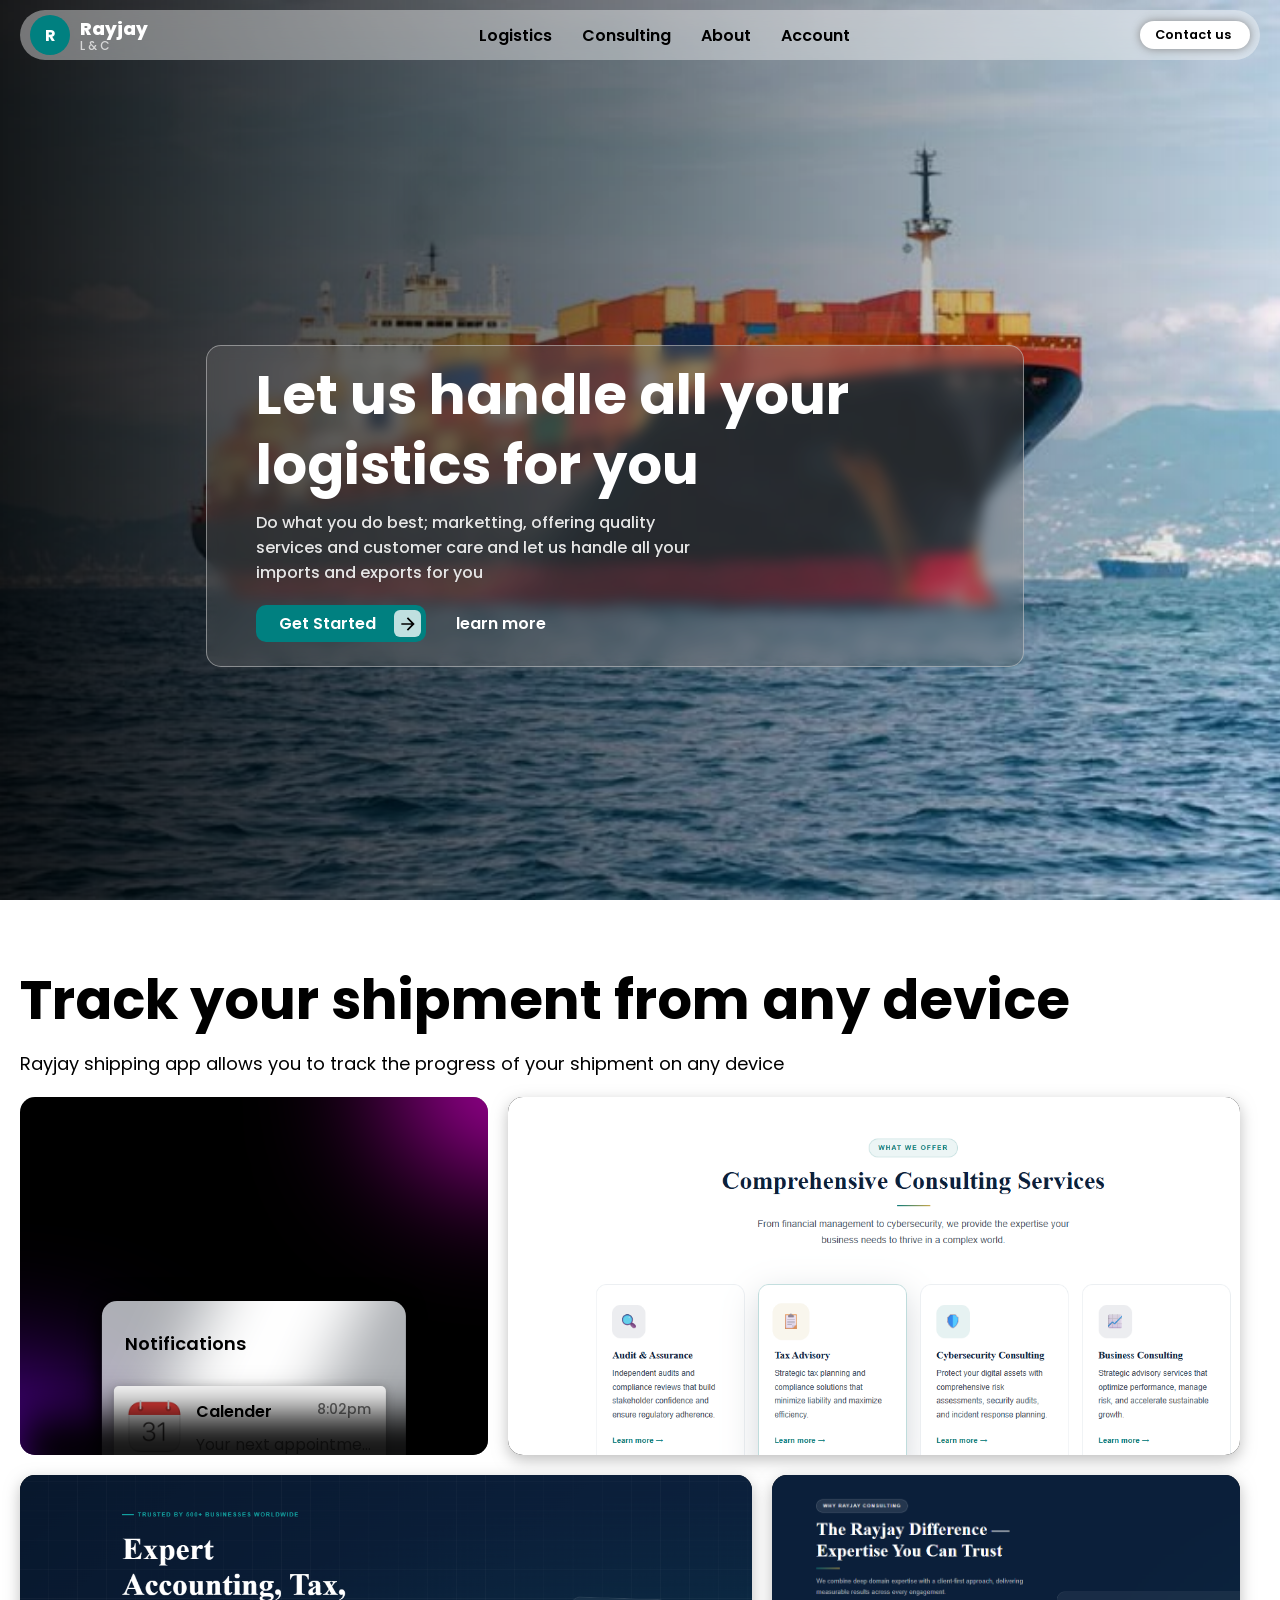
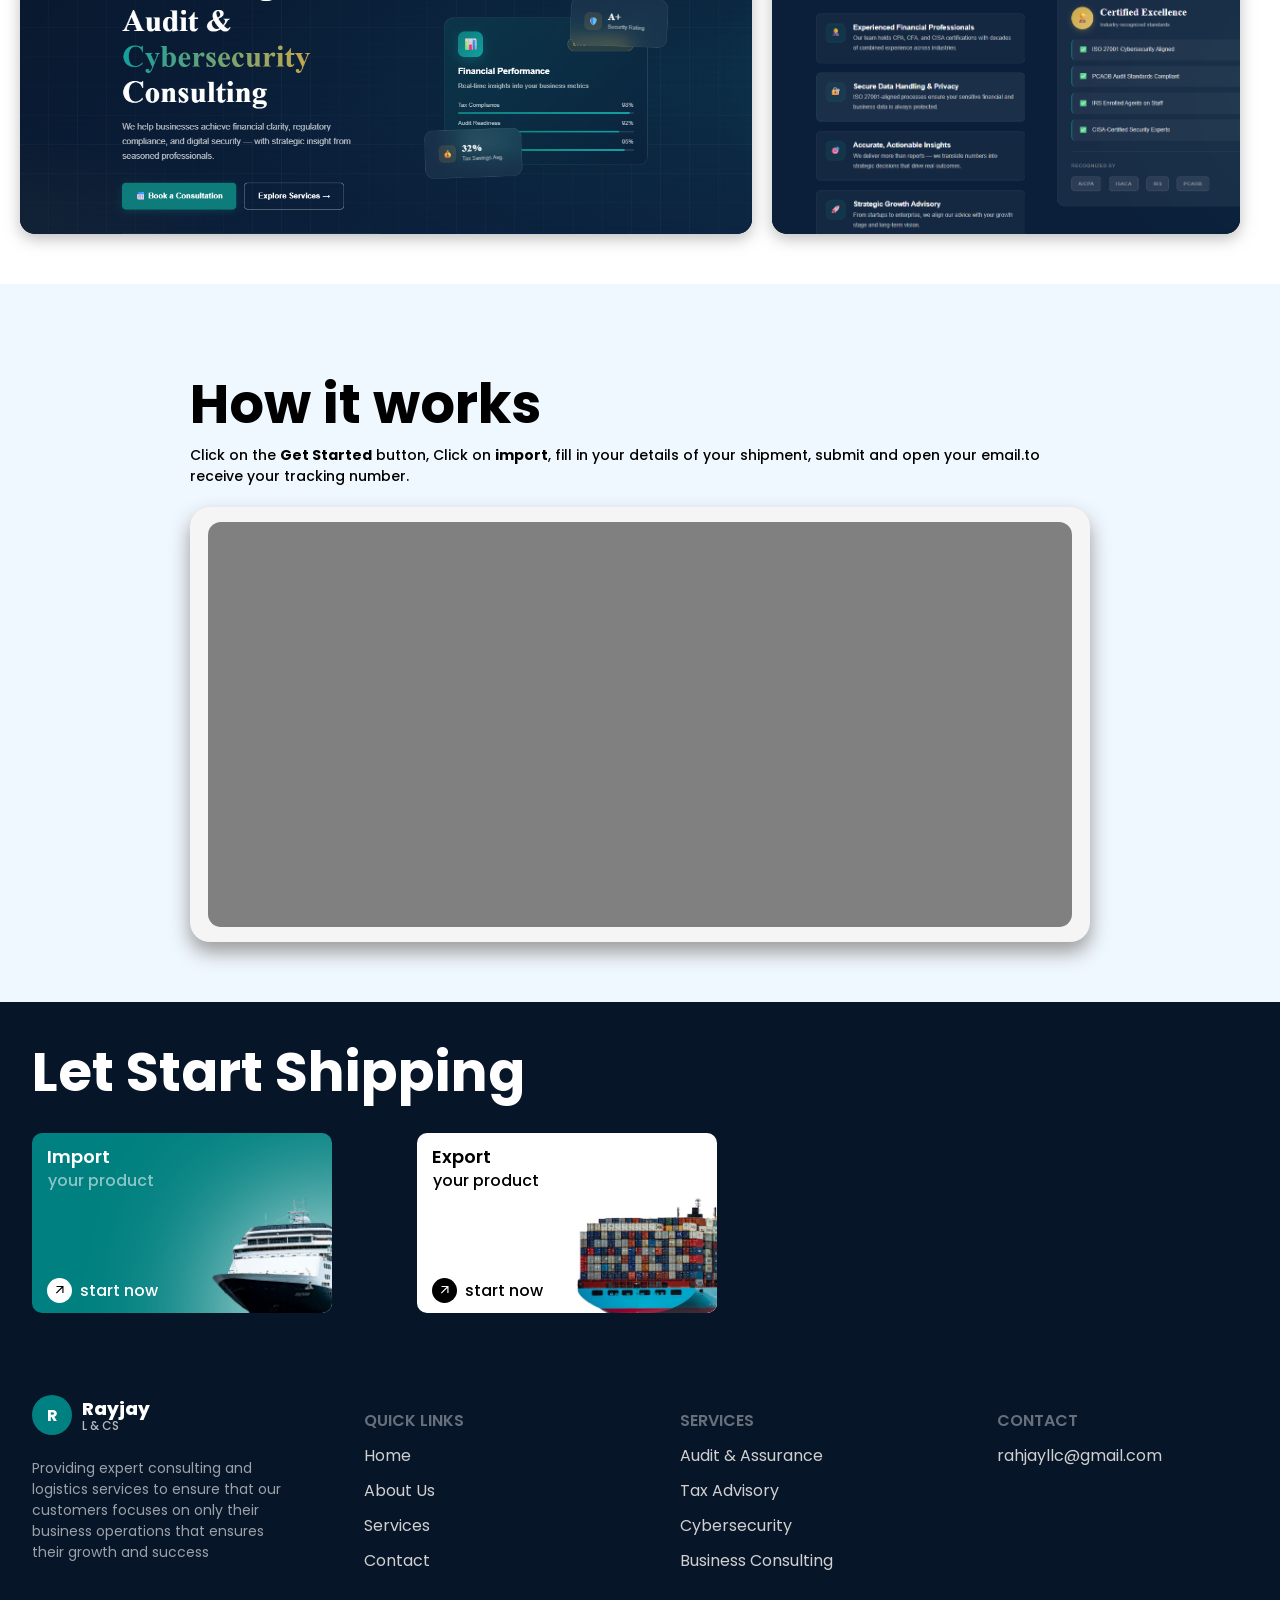
==== index.html @ 38d2fe77 "Add files via upload" ====
<!DOCTYPE html>
<html lang="en">
<head>
  <meta charset="UTF-8">
  <meta name="viewport" content="width=device-width, initial-scale=1.0">
  <title>Rayjay</title>
  <link rel="stylesheet" href="./css/index.css">
</head>
<body>
  <header>
    <div class="nav-container">
      <div class="logo">
        <div class="logo-img">
          R
        </div>
        <div class="logo-name">
          <span>Rayjay</span>
          <span>L & C</span>
        </div>
      </div>

      <nav>
        <ul>
          <li>
            <a href="./workspace.html">Logistics</a>
          </li>
          <li>
            <a href="./consulting/index.html">Consulting</a>
          </li>
          <li>
            <a href="./consulting/about.html">About</a>
          </li>
          <li>
            <a href="#" onclick="alert('this feature is not available yet')">Account</a>
          </li>
        </ul>
      </nav>
      <a href="./consulting/contact.html#meeting" class="Contact-us">
        <div class="nav-cont-contact-us">
          Contact us
        </div>
      </a>
      <button class="menu">
        <svg xmlns="http://www.w3.org/2000/svg" height="28px" viewBox="0 -960 960 960" width="28px" fill="#00"><path d="M120-240v-80h720v80H120Zm0-200v-80h720v80H120Zm0-200v-80h720v80H120Z"/></svg>
      </button>
        
    </div>
    
  </header>

  <!-- main area -->
  <main>
    <!-- mobile sidebar -->
    <div class="mobile-sidebar">
      <div class="m-logo-closeBtn">
        <div class="logo">
          <div class="logo-img">
            R
          </div>
          <div class="logo-name">
            <span style="color: white;">Rayjay</span>
            <span style="color: rgba(255, 255, 255, 0.682);">L & C</span>
          </div>
        </div>
        <button class="close">
        <svg xmlns="http://www.w3.org/2000/svg" height="28px" viewBox="0 -960 960 960" width="28px" fill="#00"><path d="m256-200-56-56 224-224-224-224 56-56 224 224 224-224 56 56-224 224 224 224-56 56-224-224-224 224Z"/></svg>
      </button>
      </div>
      
      <div class="mobile-navigations">
        <ul>
          <li>
            <a href="./workspace.html">
              Logistics
            </a>
          </li>
          <li>
            <a href="./consulting/index.html">
              Consulting
            </a>
          </li>
          <li>
            <a href="./consulting/about.html">
              About
            </a>
          </li>
          <li>
            <a onclick="alert('This feature is not available yet')" href="#">
              Account
            </a>
          </li>

        </ul>
       
        <div class="mobile-contactUs">
            <a href="/consulting/contact.html#meeting">
              Contact us
            </a>
        </div>
      </div>
    </div>

    <!-- individual sections of the website -->
    <section class="landing-page">
      <div class="carousel">
        <img src="./img/business_consulting.jpg" alt="cooporate building">
        <div class="cover-img"></div>
        <div class="carousel-content">
          <p class="title">
            Empowering Businesses to Make Smarter Decisions
          </p>
          <p class="regular-text">
            Our consulting experts provide data driven insights and strategic guidance to help your company grow, adapt and succeed in a competitive world
          </p>
          <div class="start-learn-link">
            <div class="get-started-link">
              <a href="./workspace.html">
                <span>Get Started</span>
                <div class="svg-started">
                  <svg xmlns="http://www.w3.org/2000/svg" height="24px" viewBox="0 -960 960 960" width="24px" fill="black"><path d="M647-440H160v-80h487L423-744l57-56 320 320-320 320-57-56 224-224Z"/></svg>
                </div>
              </a>
            </div>
            <a href="./consulting/about.html" class="learn-more-link">learn more</a>
          </div>
        </div>
      </div>
      
      <div class="carousel show">
        <img src="./img/container_ship.jpg" alt="cooporate building">
        <div class="cover-img"></div>
        <div class="carousel-content">
          <p class="title">
            Let us handle all your logistics for you
          </p>
          <p class="regular-text">
            Do what you do best; marketting, offering quality services and customer care and let us handle all your imports and exports for you
          </p>
          <div class="start-learn-link">
            <div class="get-started-link">
              <a href="/workspace.html">
                <span>Get Started</span>
                <div class="svg-started">
                  <svg xmlns="http://www.w3.org/2000/svg" height="24px" viewBox="0 -960 960 960" width="24px" fill="black"><path d="M647-440H160v-80h487L423-744l57-56 320 320-320 320-57-56 224-224Z"/></svg>
                </div>
              </a>
            </div>
            <a href="./consulting/about.html" class="learn-more-link">learn more</a>
          </div>
        </div>
      </div>
    
    </section>

    <section class="section-2">
      <div class="section-2-content-text">
        <p class="s2-title">Track your shipment from any device</p>
        <p class="s2-n-content">
          Rayjay shipping app allows you to track the progress of your shipment on any device
        </p>
      </div>
      <div class="section-2-graphics">
        <div class="graphics-phone">
          <div class="pink-orb"></div>
          <div class="violet-orb"></div>
          <div class="graphics-phone-case">
            <div class="gradient-line"></div>
            <div class="fit-to-sides">
              <div class="noti-heading">Notifications</div>
              <div class="app-msg-container">
                                
                <div class="message-box">
                  <div class="appicon-container">
                    <img src="./img/calendar.png" alt="">
                  </div>
                  <div class="nameTimeMsg">
                    <div class="nameTime">
                      <span class="name">Calender</span>
                      <span class="time">8:02pm</span>
                    </div>
                    <span class="msg">
                      Your next appointment falls on 2nd June
                    </span>
                  </div>
                </div>
                <div class="message-box">
                  <div class="appicon-container">
                    <img src="./img/telegram.png" alt="">
                  </div>
                  <div class="nameTimeMsg">
                    <div class="nameTime">
                      <span class="name">Telegram</span>
                      <span class="time">8:02pm</span>
                    </div>
                    <span class="msg">
                      Mr Bruce sent you a message
                    </span>
                  </div>
                </div>

                <div class="message-box">
                  <div class="appicon-container">
                    <div class="noti-msg-logo">R</div>
                  </div>
                  <div class="nameTimeMsg">
                    <div class="nameTime">
                      <span class="name">Rayjay</span>
                      <span class="time">11:11pm</span>
                    </div>
                    <span class="msg">
                      Your shipment will be tarriving on 23rd Augus
                    </span>
                  </div>
                </div>
                
                <div class="message-box">
                  <div class="appicon-container">
                    <div class="noti-msg-logo">R</div>
                  </div>
                  <div class="nameTimeMsg">
                    <div class="nameTime">
                      <span class="name">Rayjay</span>
                      <span class="time">11:11pm</span>
                    </div>
                    <span class="msg">
                      Your shipment will be tarriving on 23rd Augus
                    </span>
                  </div>
                </div>

              </div>
            </div>
          </div>
          <div class="graphic-shadow"></div>
        </div>
        <div class="graphics-iMac">
          <img src="./img/ipad.png" alt="">
        </div>
        <div class="graphics-Pad">
          <img src="./img/iMac.png" alt="">
        </div>
        <div class="graphics-iWatch">
          <img src="./img/watch.png" alt="">
        </div>

      </div>
    </section>

    <section class="section-3">
      
      <div class="section-3-container">
        <div class="s-3-container-content">
          <p class="s-3-content-title">
            How it works
          </p>
          <p class="s-3-content-normal-text">
            Click on the <strong>Get Started</strong> button, Click on <strong>import</strong>, fill in your details of your shipment, submit and open your email.to receive your tracking number.
          </p>
        </div>
        <div class="s-3-video-housing">
          <div class="video-glass">
            <video muted autoplay loop style="width: 100%;">
              <source src="./img/0315.mp4" type="video/mp4">
            </video>
          </div>
        </div>
      </div>
    </section>
    
    <section class="footer">
      <div class="mother-container">
        <div class="shipping">
          <div class="let-ship">
            Let Start Shipping
          </div>
          <div class="import-export">
            <a href="./import.html">
              <div class="import">
                <div class="circle-import-gradient"></div>
                <span class="import-text">Import</span>
                <span class="sub-import-text">your product</span>
                <div class="icon-start-now">
                  <div class="import-export-svg">
                    <svg xmlns="http://www.w3.org/2000/svg" height="14px" viewBox="0 -960 960 960" width="14px" fill="black"><path d="m256-240-56-56 384-384H240v-80h480v480h-80v-344L256-240Z"/></svg>
                  </div>
                   start now
                </div>
                <img src="./img/ship_coming_bgrm.png" class="ship-1" alt="">
              </div>
            </a>
            <a href="export.html">
              <div class="export">
                <div class="circle-import-gradient"></div>
                <span class="import-text" style="color: black;">Export</span>
                <span class="sub-import-text" style="color: black;">your product</span>
                <div class="icon-start-now" style="color: black;">
                  <div class="export-svg">
                    <svg xmlns="http://www.w3.org/2000/svg" height="14px" viewBox="0 -960 960 960" width="14px" fill="black"><path d="m256-240-56-56 384-384H240v-80h480v480h-80v-344L256-240Z"/></svg>
                  </div>
                   start now
                </div>
                <img src="./img/ship_leaving_bgrm.png" class="ship-2" alt="">
              </div>
            </a>
          </div>
        </div>
        <div class="summary">
          <div class="mission-blog">
            <div class="logo">
              <div class="logo-img">
                R
              </div>
              <div class="logo-name">
                <span>Rayjay</span>
                <span>L & CS</span>
              </div>
            </div>
            <div class="summary-blog">
              Providing expert consulting and logistics services to ensure that our customers focuses on only their business operations that ensures their growth and success
            </div>
          </div>
          <div class="summary-grid">
            <div class="summary-heading">
              QUICK LINKS
            </div>
            <div class="summary-links">
              <a href="./workspace.html">Home</a>
            </div>
            <div class="summary-links">
              <a href="./consulting/about.html">About Us</a>
            </div>
            <div class="summary-links">
              <a href="./consulting/services.html">Services</a>
            </div>
            <div class="summary-links">
              <a href="./consulting/contact.html">Contact</a>
            </div>
          </div>
          <div class="summary-grid">
            <div class="summary-heading">
              SERVICES
            </div>
            <div class="summary-links">
              <a href="./consulting/services.html#audit">Audit & Assurance</a>
            </div>
            <div class="summary-links">
              <a href="./consulting/services.html#tax">Tax Advisory</a>
            </div>
            <div class="summary-links">
              <a href="./consulting/services.html#cybersecurity">Cybersecurity</a>
            </div>
            <div class="summary-links">
              <a href=".consulting/services.html#business">Business Consulting</a>
            </div>
            
          </div>
          <div class="summary-grid">
            <div class="summary-heading">
              CONTACT
            </div>
            <div class="summary-links">
              <a href="mailto:rahjayllc@gmail.com">rahjayllc@gmail.com</a>
            </div>
           
          </div>
          
        </div>
      </div>
    </section>
  </main>
  <script src="./script/index.js"></script>
</body>
</html>
---- css/index.css ----
@import url('https://fonts.googleapis.com/css2?family=Anton&family=Plus+Jakarta+Sans:ital,wght@0,200..800;1,200..800&family=Poppins:ital,wght@0,100;0,200;0,300;0,400;0,500;0,600;0,700;0,800;0,900;1,100;1,200;1,300;1,400;1,500;1,600;1,700;1,800;1,900&family=Roboto:ital,wght@0,100..900;1,100..900&display=swap');

*{
  margin: 0;
  border: 0;
  box-sizing: border-box;
}

html { scroll-behavior: smooth; font-size: 16px; }

:root{
  --title: clamp(2rem, 3vw + 1rem, 5.25rem);
  --n-content: 1.125rem;
  --s-content:0.875rem;
  /* @media max-width: 520px */
  --n-scontent:1rem;
  --s-smcontent: 0.75rem;
}

body{
  font-family:'Poppins', 'Segoe UI', Tahoma, Geneva, Verdana, sans-serif;
  overflow-x: hidden;
}



.nav-container{
  max-width: 1400px;
  background-color: rgba(255, 255, 255, 0.4);
  backdrop-filter: blur(10px);
  /* border: 1px solid rgba(255, 255, 255, 0.5); */
  height: 50px;
  margin-top: 10px;
  padding:0px 10px;
  margin-right: max(20px, calc(100vw - 1400px) / 2);
  margin-left: max(20px, calc(100vw - 1400px) / 2);
  display: flex;
  justify-content: space-between;
  align-items: center;
  border-radius: 25px;
  position: relative;
  z-index: 9999;

}

.logo{
  display: grid;
  grid-template-columns: 40px 1fr;
  column-gap: 10px;
  align-items: center;
  color: white;
}

.logo-img{
  background-color: teal;
  height: 40px;
  width: 40px;
  display: flex;
  justify-content: center;
  align-items: center;
  color: white;
  font-weight: bold;
  font-size: 16px;
  border-radius: 20px;
}

.logo-name{
  display: flex;
  flex-direction: column;
  justify-content: center;
  position: relative;
  top: 2px;
}

.logo-name span:first-child{
  font-size:18px;
  color: black;
  font-weight: 800;
  color: white;
}

.logo-name span:nth-child(2){
  font-size: 12px;
  font-weight: 500;
  position: relative;
  top: -5px;
  color: rgba(255, 255, 255, 0.701);
}

ul{
  list-style: none;
  display: flex;
  gap: 30px;
}

a{
  color: black;
  font-weight: 600;
  text-decoration: none;
  font-size: 1rem;
}

li{
  position: relative;
  cursor: pointer;
}

li::after{
  content:'';
  position:absolute;
  bottom:-4px;
  left:0;
  right:0;
  height: 2px;
  background-color: black;
  transform: scale(0);
  transform-origin: right;
  transition: transform 0.4s ;
}

li:hover::after{
  transform: scale(1);
  transform-origin: left;
}

.nav-cont-contact-us{
  width: 110px;
  white-space: nowrap;
  padding: 5px 15px;

  background-color: white;
  border-radius: 40px;
  font-size: 0.8rem;
  box-shadow: 0 0 10px hsl(0, 0%, 54%);
  font-weight: 600;
  transition: transform 0.2s ease;
}

.nav-cont-contact-us:hover{
  transform: translateY(-2px);
  box-shadow: 0 0 15px hsl(0, 0%, 47%);
}
.menu{
  display: none;
}

main{
   width: 100vw;
}

.mobile-sidebar{
  display: none;
}

.landing-page{
  position: relative;
  width: 100vw;
  overflow: hidden;
  height: 100dvh;
  margin-top: -60px;
  background-color: rgb(31, 31, 31);
}

.carousel{
  position:absolute;
  inset: 0;
  width: 100%;
  height: 100%;
  opacity: 0;

}

.carousel > img{
  height: 100%;
  width: 100%;
  object-fit: cover;
  object-position: top;
  line-height: none;
}

.carousel .cover-img{
    border: 0;
    margin: 0;
    padding: 0;
    position: absolute;
    inset: 0 0 0 0;
    background: linear-gradient(to right, rgba(0, 0, 0, 0.885),rgba(0, 0, 0, 0));
  }

.carousel-content{
  position: absolute;
  top: 40%;
  left: 50%;
  transform: translateX(-50%);
  width: 60%;
  display: flex;
  flex-direction: column;
  font-weight: 700;
   color: white;
  
}


.title{
  font-size: var(--title);
  line-height: 70px;
  text-align: start;
  margin-bottom: 10px;
}

.regular-text{
  width: 60%;
  font-weight: 500;
  color: rgb(230, 230, 230);
  margin-bottom: 20px;

}

.carousel-content::before{
  content: '';
  position: absolute;
  bottom: -25px;
  top: -15px;
  left: -50px;
  right: 0px;
  background-color: rgba(117, 117, 117, 0.3);
  backdrop-filter: blur(7px);
  border: 1px solid rgba(215, 215, 215, 0.5);
  border-radius: 15px;
  z-index: -341;
}


.start-learn-link{
  display: flex;
  gap: 30px;
  align-items: center;

}

.get-started-link{
  display: flex;
  width: 170px;
  border-radius: 10px;
  background-color: teal;
  cursor: pointer;
  z-index: 88;
}
.get-started-link:hover{
  background-color: rgb(0, 168, 168);
}
.get-started-link:active{
  background-color: teal;
}

.get-started-link > a{
  width: 100%;
  height: 100%;
  display: flex;
  padding: 5px 5px 5px 23px;
  align-items: center;
  justify-content: space-between;
  color: white;
}


.svg-started{
    height: 27px;
    width: 27px;
    border-radius: 6px;
    background-color: rgba(255, 255, 255, 0.753);
    display: flex;
    justify-content: center;
    align-items: center;
    > svg{
      fill: black;
      height: 20px;
    }
  }

.learn-more-link{
  color: white;
}

.learn-more-link:hover{
  color: blueviolet;
  text-decoration: underline;
  cursor: pointer;
}

.carousel.show{
  opacity: 1;
  z-index: 21;
}

@keyframes showContent {
  to{
    transform: translateY(0px);
    opacity: 1;
    filter: blur(0px);
  }
}

@keyframes imgZoom {
  to{
    width: 102%;
    filter: blur(0px);
  }
}

.carousel.show .carousel-content::before,
.carousel.show .title,
.carousel.show .regular-text,
.carousel.show .start-learn-link{
  z-index: 100;
  transform: translateY(50px);
  filter: blur(20px);
  opacity: 0;
  animation: showContent 0.5s 0.5s ease-in-out 1 forwards;
}

.carousel.show .title{
  animation-delay: 0.7s;
}
.carousel.show .regular-text{
  animation-delay: 0.9s;
}
.carousel.show .start-learn-link{
  animation-delay: 1.1s;
}

.carousel.show > img{
  width: 100%;
  filter: blur(10px);
  animation: imgZoom 1s linear 0.7s 1 forwards ;
}

.section-2{
  width: 100vw;
  position: relative;
  overflow: hidden;
  padding-top: 70px;
  padding-bottom: 50px;
  padding-right: min(20px,4%);
  padding-left: min(20px,4%);
}

.section-2-content-text{
  width: 100%;
  margin-bottom: 20px;
  overflow: hidden;

}

.s2-title{
    font-size: var(--title);
    color: black;
    font-weight: 700;
    margin-bottom: 20px;
    line-height: 60px;
  }

  .s2-n-content{
    font-size: var(--n-content);
  }

.section-2-graphics{
 padding-right: 20px;
  width: 100%; 
  position: relative;
  display: grid;
  grid-template-columns: minmax(350px,40%) minmax(150px,20%) minmax(350px,40%);
  grid-template-rows: clamp(270px,28vw,calc(1400px * 0.35)) clamp(270px,28vw,calc(1400px * 0.35));
  /* padding: 20px; */
  column-gap: 20px;
  row-gap: 20px;
  grid-template-areas: 
  "phone mac mac"
  "pad pad watch";
  }

  .graphics-phone{
    grid-area: phone;
  }
  .graphics-iMac{
    grid-area: mac;
  }
  .graphics-Pad{
    grid-area: pad;
  }
  .graphics-iWatch{
    grid-area: watch;
  }

  .graphics-phone{
    background-color: black;
    border-radius: 15px;
    overflow: hidden;
    position: relative;
  }

@keyframes top {
  to{
    transform: translate(100%,-100%);
  }
}

@keyframes down {
  to{
    transform: translate(-100%,100%);
  }
}

.pink-orb{
  position: absolute;
  width: 50%;
  height: 50%;
  background-color: rgba(255, 0, 242, 0.8);
  right: -30%;
  top: -30%;
  border-radius: 100%;
  filter: blur(70px);
  animation: down 5s 1s infinite alternate ;
}
.violet-orb{
  position: absolute;
  width: 50%;
  height: 50%;
  background-color: rgba(140, 0, 255, 0.8);
  left: -30%;
  bottom: -30%;
  border-radius: 100px;
  filter: blur(70px);
  
  animation: top 5s 1s infinite alternate ;
}


.graphics-phone-case{
  position: absolute;
  bottom: -150px;
  left: 50%;
  transform: translateX(-50%) translateY(-0px);
  background-color: rgba(245, 250, 255, 0.7);
  height: 85%;
  width: 65%;
  border-radius: 15px;
  overflow: hidden;
  box-shadow: -2px 0 20px black;
  transition: transform 0.5s ease-in-out;
}

.graphics-phone-case.upwards{
    transform: translate(-50%,-20%);
}

.gradient-line{
  position: absolute;
  height:120%;
  width: 45%;
  background-color: white;
  filter: blur(30px);
  left: 50%;
  transform: translateX(-50%) translateY(-30%) rotate(25deg);
  
}  

.fit-to-sides{
  background: transparent;
  position: absolute;
  inset: 0;
  width: 100%;
  border-radius: 15px;
  display: grid;
  grid-template-columns: 100%;
  grid-template-rows: 20% 1fr;
  padding:5% 4%;
  row-gap: 15px;
}

.noti-heading{
  display: flex;
  align-items: center;
  padding-left: 4%;
  font-size: var(--n-content);
  font-weight: 600;
}

.app-msg-container{
  display: flex;
  flex-direction: column;
  gap:10px;
  width: 100%;
  position: relative;
}

 .message-box{
    position: relative;
    width: 97%;
    height: 6vw;
    border-radius: 5px;
    background-color: rgb(255, 255, 255);
    box-shadow: 0 2px 10px rgba(55, 55, 55, 0.4);
    display: grid;
    grid-template-columns: 30% 70%;
    overflow: hidden;
  }

  .appicon-container{
    position: relative;
    display: flex;
    justify-content: center;
    align-items: center;
  }

  .message-box .appicon-container img{
    position: absolute;
    width: 65%;
  }

    .nameTimeMsg{
    position: relative;
    display: flex;
    flex-direction: column;
    width: 100%;
    flex-grow: 0;
    padding-top: 13px;
    padding-right: 15px;
    padding-bottom: 10px;
    padding-left: 0px;
  }

   .nameTime{
    display: flex;
    justify-content: space-between;
  }

 .name{
    font-size: var(--n-scontent);
    font-weight: 600;
  }
  .time{
    font-size: var(--s-content);
    color: rgb(115, 115, 115);
    font-weight: 500;
  }
  .msg{
    font-size: var(--n-scontent);
    margin-top: 8px;
    color: rgba(0, 0, 0, 0.568);
    width: 100%;
    overflow: hidden;
    text-overflow: ellipsis;
    white-space: nowrap;
  }

  .noti-msg-logo{
    width: 65%;
    height: 65%;
    background:linear-gradient(130deg, teal,rgb(0, 255, 255));
    font-size: 28px;
    color:white;
    font-weight: 700;
    border-radius: 5px;
    display: flex;
    justify-content: center;
    align-items: center;
  }
  
  .graphic-shadow{
    position: absolute;
    width: 100%;
    height: 20%;
    background:linear-gradient(to top, black,rgba(0, 0, 0, 0.922));
    filter: blur(20px);
    bottom: -30px;
  }

   .graphics-iMac, .graphics-Pad, .graphics-iWatch{
    background-color: black;
    border-radius: 15px;
    overflow: hidden;
    position: relative;
    box-shadow: 0 5px 15px hsla(0, 0%, 50%, 0.5);
  }

   .section-2-graphics img{
    width: 105%;
  }

  
  .graphics-iWatch img{
    width: 110%;
    height: 100%;
    object-fit: cover;
  }

 .section-3{
    width: 100vw;
    background-color: aliceblue;
    /* don't add any margin to this as it may cause the webstie to break */
  }

   .section-3-container{
    width: 100%;
    padding-top: 80px;
    padding-right: max(20px,calc((100vw - 900px) / 2));
    padding-left: max(20px,calc((100vw - 900px) / 2));
    padding-bottom: 60px;
    
  }

   .s-3-container-content{
    margin-bottom: 20px;
  }

   .s-3-content-title{
    font-size: var(--title);
    font-weight: 700;
  }
  .s-3-content-normal-text{
    font-size: var(--s-content);
    font-weight: 500;
  }

    .s-3-video-housing{
    position: relative;
    width: 100%;
    height:min(50vw,clamp(400px,34vw,calc(1450px * 0.35))) ;
    background-color: rgb(245, 245, 245);
    box-shadow: 0 10px 20px hsl(0, 0%, 60%);
    border-radius: 20px;
    display: flex;
    justify-content: center;
    align-items: center;
  }

.video-glass{
 position: relative;
  width: 96%;
  height: 93%;
  background-color: grey;
  border-radius: 13px;
  overflow: hidden;
} 

.footer{
  position: relative;
  width: 100vw;
}

  .mother-container{
    width: 100%;
    padding: 30px 2em 20px 2em;
    background-color: #071528;
  }

 .shipping{
    display: flex;
    flex-direction: column;
    gap: 20px;
    padding-bottom: 80px;
    
  }

  .let-ship{
    font-size: var(--title);
    font-weight: 700;
    color: white;
  }
  
  .import-export{
    display: grid;
    grid-template-columns: repeat(2, 300px);
    column-gap: max(20px,7%);
  }

  .import{
    background-color: teal;
    height: 180px;
    overflow: hidden;
    border-radius: 10px;
    position: relative;
    /* box-shadow: 0 5px 14px hsl(0, 0%, 75%) */
  }

   .import-text{
    position: absolute;
    font-size: var(--n-content);
    font-weight: 600;
    color: white;
    left: 15px;
    top: 10px;
    z-index: 24;
  }

   .sub-import-text{
    position: absolute;
    font-size: var(--n-scontent);
    left: 16px;
    top: 35px;
    font-weight: 500;
    color: rgba(255, 255, 255, 0.545);
    z-index: 23;
  }

   .icon-start-now{
    position: absolute;
    font-size: 16px;
    left: 15px;
    bottom: 10px;
    display: flex;
    justify-content: center;
    align-items: center;
    gap: 8px;
    color: white;
    font-weight: 500;
    z-index: 22;
  }

    .import-export-svg{
    background-color: white;
    width: 25px;
    height: 25px;
    border-radius: 15px;
    display: flex;
    justify-content: center;
    align-items: center;
    z-index: 21;
  }

    .import-export-svg > svg{
    /* width: 18px;
    height: 18px; */
    fill: black;
    font-weight: 700;
    z-index: 20;
  }


   .circle-import-gradient{
    background-color: white;
    width:200px;
    height: 200px;
    position: absolute;
    z-index: 1;
    right: -100px;
    border-radius: 40%;
    filter: blur(70px);
    bottom: -100px;
  }

   .ship-1{
    position: absolute;
    width: 100%;
    right: -50%;
    bottom: -30%;
    z-index: 19;
    transition: all 0.4s ease;
  }

  .import:hover{
    .ship-1{

      width: 102%;
      right: -45%;
      bottom: -28%;
    }
  }

  .export{
    background-color: white;
    height: 180px;
    /* box-shadow: 0 5px 14px hsl(0, 0%, 75%); */
    overflow: hidden;
    border-radius: 10px;
    position: relative;
  }


    .ship-2{
    position: absolute;
    width: 82%;
    right: -35%;
    bottom: -3%;
    z-index: 19;
    transition: all 0.4s ease;
  }

   .export-svg{
    background-color: black;
    width: 25px;
    height: 25px;
    border-radius: 15px;
    display: flex;
    justify-content: center;
    align-items: center;
    z-index: 21;
  }

   .export-svg > svg{
    /* width: 18px;
    height: 18px; */
    fill: white;
    font-weight: 700;
    z-index: 20;
  }

  .export:hover{
    .ship-2{
       width: 80%;
    right: -38%;
    bottom: -4%;
     
    }
  }


   .summary{
    display: grid;
   grid-template-columns: repeat(auto-fill, minmax(250px, 1fr));;
    grid-template-rows: 1fr;
    column-gap: 50px;
  }


  .summary-grid{
    display: flex;
    flex-direction: column;
    gap: 10px;
    color: rgba(255, 255, 255, 0.389);
    padding: 15px;
    
  }

  .summary-heading{
    font-weight: 600;
  }


  .mission-blog{
    display: flex;
    flex-direction: column;
    gap: 20px;
    color: white;
  }

  .summary-blog{
    font-size: var(--s-content);
    color: rgba(255, 255, 255, 0.6);
  }

   .summary-links > a {
    color: rgb(208, 208, 208);
    font-weight: 400;
    
  }


/* media queries */

@media (max-width:920px) {
  .nav-container{
    height: 50px;
    margin-right: 15px;
    margin-left: 15px;
  }
  .logo{
    display: grid;
    grid-template-columns: 40px 1fr;
    color: white;
  }

  .logo-img{
    width: 30px;
    height: 30px;
    font-size: 16px;
  }

  .logo-name span:nth-child(1){
    font-size: 14px;
    font-weight: 600;
    color: white;
  }
  .logo-name span:nth-child(2){
    font-size: 9px;
    color: rgba(255, 255, 255, 0.612);
  }

  ul{
    gap: 20px;
  }

  a{
    font-size: 0.85rem;
  }

  
  .title{
    font-size: var(--title);
    line-height: 45px;
    text-align: start;
  }

  .regular-text{
    width: 90%;
    line-height: 25px;
    font-weight: 500;
    color: rgb(230, 230, 230);
    margin-bottom: 20px;
  }

  .section-2{
    width: 100vw;
    overflow: hidden;
    padding-top: 70px;
    padding-bottom: 50px;
   
  }

  .s2-title{
    font-size: var(--title);
    color: black;
    font-weight: 700;
    margin-bottom: 15px;
    line-height: 45px;
  }

    .s-3-video-housing{
    position: relative;
    width: 95%;
    height:min(50vw,clamp(400px,28vw,calc(1400px * 0.35))) ;
    background-color: rgb(245, 245, 245);
    box-shadow: 0 10px 20px hsl(0, 0%, 60%);
    border-radius: 20px;
    display: flex;
    justify-content: center;
    align-items: center;
  }

}





@media (max-width:700px) {
html,body{
  overscroll-behavior: none;
}

  .nav-container{
    height: 40px;
    margin-right: 10px;
    margin-left: 10px;
    border-radius: 0;
    padding: 0;
    background-color: transparent;
    position: relative;
    color: white;
    z-index: 999;
  }

  svg{
    fill: white;
  }

  .logo-img{
    width: 40px;
    height: 40px;
    border-radius: 20px;
    font-size: 16px;
    
  }

  .logo-name span:nth-child(1){
    font-size: 18px;
    font-weight: 700;
    color: white;
  }
  .logo-name span:nth-child(2){
    font-size: 10px;
  }

 
  nav{
    display: none;
  }

  .Contact-us{
    display: none;
  }

  .menu{
    display: inline-block;
    background-color: transparent;
    cursor: pointer;
  }


  .mobile-sidebar{
    display: none;
   
  }

  .mobile-sidebar.active{
    display: grid;
    position: fixed;
    inset: 0 0 0 0;
    padding: 5px 10px;
    backdrop-filter: blur(10px);
    z-index: 9999;
  }

  .no-scroll{
    overflow: hidden;
    height: 100evh;
  }

  .m-logo-closeBtn{
    padding-top: 5px;
    display: flex;
    justify-content: space-between;
    align-items: start;
    
  }


  .mobile-navigations{
    display: flex;
    flex-direction: column;
    justify-content: space-between;
    padding-bottom: 30px;
    
  }

  .mobile-navigations > ul{
    padding: 0;
    gap:10px;
    list-style: none;
    display: flex;
    flex-direction: column;
  }

  .mobile-navigations > ul > li{
    height: 50px;
    padding-left: 5px;
    display: flex;
    align-items: center;
    border-bottom: 1px solid hsla(0, 0%, 70%, 0.5);
  }

  .mobile-navigations > ul > li::after{
    display: none;
  }

  .mobile-navigations > ul >li > a{
    font-size: 0.95rem;
    color:white;
    font-weight: 500;
  }

  .close{
    background-color: transparent;
    position: relative;
    top: 3px;
    cursor: pointer;
  }

  .mobile-contactUs{
    width: 100%;
    height: 40px;
    border-radius: 20px;
    position: relative;
    border: 1px solid rgb(204, 204, 204);
    display: flex;
    justify-content: center;
    align-items: center;

    > a{
      height: 100%;
      width: 100%;
      display: flex;
      justify-content: center;
      color: white;
      align-items: center;
      border-radius: 20px;
      font-size: 0.95rem;
      font-weight:500;
    }
  }

  .landing-page{
    width: 100vw;
    overflow: hidden;
    margin-top: -50px;
    height: 100dvh;
    position: relative;
  }

 

  .carousel{
    position: absolute;
    inset: 0;
    border: 0;
    width: 100%;
    height: 100%;
    background-color: rgb(130, 251, 251);
  }

  .carousel > img{
    border: 0;
    width: 100%;
    height: 100%;
    object-fit: cover;
  }

  .carousel .cover-img{
    border: 0;
    margin: 0;
    padding: 0;
    position: absolute;
    inset: 0 0 0 0;
    background-color: rgba(0, 0, 0, 0.55);
  }

  .carousel-content{
    position: absolute;
    top: 30%;
    width: 85%;
    display: flex;
    flex-direction: column;
    left: 3%;
    transform: none;
  }

/* .carousel-content::before{
  display: none;
} */

  .title{
    font-size: var(--title);
    line-height: 36px;
    font-weight: 700;
    margin-bottom: 15px;
    color: whitesmoke;
  }

  .regular-text{
    font-size: 12px;
    line-height: 20px;
    font-weight: 500;
    color: rgb(195, 195, 195);
    margin-bottom: 25px;
    width: 100%;
    padding-right: 3px;
    position: relative;
    z-index: 21;
  }

  .regular-text::before{
    content: '';
    position: absolute;
    bottom: -5px;
    top: -5px;
    left: -50px;
    right: 0px;
    background-color: rgba(0, 0, 0, 0.4);
    backdrop-filter: blur(5px);
    border: 0.5px solid rgba(255, 255, 255, 0.26);
    border-radius: 15px;
    z-index: -1;
  }

  .start-learn-link{
    display: flex; 
    align-items: center;
    gap: 15px;
  }

  .get-started-link{
    height: 40px;
    width: 150px;
    display: flex;
    align-items: center;
  }

  .get-started-link > a{
    display: flex;
    height: 100%;
    width: 100%;
    justify-content: space-between;
    align-items: center;
    background-color:teal;
    color: white;
    font-weight: 500;
    padding: 3px 5px 3px 10px;
    border-radius: 10px;

    span{
      padding-left: 14px;
    }
  }

  .svg-started{
    height: 30px;
    width: 30px;
    border-radius: 8px;
    background-color: rgba(255, 255, 255, 0.753);
    display: flex;
    justify-content: center;
    align-items: center;
    > svg{
      fill: black;
      height: 20px;
    }
  }

  .learn-more-link{
    font-size: 14px;
    font-weight: 500;
    color: white;
  }

  .carousel.show{
  opacity: 1;
  z-index: 21;
  }

  @keyframes showContent {
  to{
    transform: translateY(0px);
    opacity: 1;
    filter: blur(0px);
  }
}

.carousel.show .carousel-content::before{
  display: none;
}
/* .carousel.show .title,
.carousel.show .regular-text,
.carousel.show .start-learn-link{
  z-index: 100;
  transform: translateY(50px);
  filter: blur(20px);
  opacity: 0;
  animation: showContent 0.5s 0.5s ease-in-out 1 forwards;
} */



  /* section 2 css */
  .section-2{
    width: 100vw;
    overflow: hidden;
    padding-top: 70px;
    padding-bottom: 50px;
    padding-right: 10px;
    padding-left: 10px;
  }

  .section-2-content-text{
    margin-bottom: 20px;
  }

  .s2-title{
    font-size: var(--title);
    color: black;
    font-weight: 700;
    margin-bottom: 10px;
    line-height: 35px;
  }

  .s2-n-content{
    font-size: var(--n-scontent);
  }

  .section-2-graphics{ 
    display: grid;
    grid-template-columns: 1fr;
    grid-template-rows:400px 200px 200px 242px ;
    row-gap: 20px;
    grid-template-areas: 
    "phone"
    "mac"
    "pad"
    "watch";
  }

   .graphics-phone{
    grid-area: phone;
  }
  .graphics-iMac{
    grid-area: mac;
  }
  .graphics-Pad{
    grid-area: pad;
  }
  .graphics-iWatch{
    grid-area: watch;
  }

  .graphics-phone{
    background-color: black;
    border-radius: 15px;
    overflow: hidden;
    position: relative;
  }

  @keyframes top {
  to{
    transform: translate(150px,-150px);
  }
}
@keyframes down {
  to{
    transform: translate(-150px,150px);
  }
}


 

  


  .pink-orb{
    position: absolute;
    width: 150px;
    height: 150px;
    background-color: rgba(255, 0, 242, 0.8);
    right: -100px;
    top: -100px;
    border-radius: 100px;
    filter: blur(100px);
    animation: down 5s 1s infinite alternate ;
  }
  .violet-orb{
    position: absolute;
    width: 150px;
    height: 150px;
    background-color: rgba(140, 0, 255, 0.8);
    left: -100px;
    bottom: -100px;
    border-radius: 100px;
    filter: blur(100px);
   
   animation: top 5s 1s infinite alternate ;
  }

  .graphics-phone-case{
    position: absolute;
    bottom: -150px;
    left: 50%;
    transform: translateX(-50%) translateY(-0px);
    background-color: rgba(245, 250, 255, 0.7);
    height: 350px;
    width: 250px;
    border-radius: 15px;
    overflow: hidden;
    box-shadow: -2px 0 20px black;
    transition: transform 0.5s ease-in-out;
  }

  .graphics-phone-case.upwards{
    transform: translate(-50%,-20%);
  }

  .gradient-line{
    position: absolute;
    height: 500px;
    width: 80px;
    background-color: white;
    filter: blur(20px);
    left: 50%;
    transform: translateX(-80%) translateY(-20%) rotate(30deg);
    
  }

  .fit-to-sides{
    background: transparent;
    position: absolute;
    inset: 0;
    width: 100%;
    border-radius: 15px;
    display: grid;
    grid-template-columns: 100%;
    grid-template-rows: 30px 1fr;
    padding:10px 11px;
    row-gap: 15px;
    
  }

  .noti-heading{
    display: flex;
    align-items: center;
    padding-left: 7px;
    font-size: var(--s-content);
    font-weight: 600;
  }
  
  .app-msg-container{
    display: flex;
    flex-direction: column;
    gap:10px;
    width: 100%;
    position: relative;
  }

  .message-box{
    position: relative;
    width: 96.5%;
    height: 65px;
    border-radius: 5px;
    background-color: rgb(255, 255, 255);
    box-shadow: 0 2px 10px rgba(55, 55, 55, 0.4);
    display: grid;
    grid-template-columns: 30% 70%;
    overflow: hidden;
  }


  .appicon-container{
    position: relative;
   
    display: flex;
    justify-content: center;
    align-items: center;
  }
  .message-box .appicon-container img{
    position: absolute;
    width: 65%;
  }

  .nameTimeMsg{
    position: relative;
    display: flex;
    flex-direction: column;
    width: 100%;
    flex-grow: 0;
    padding-top: 13px;
    padding-right: 15px;
    padding-bottom: 10px;
    padding-left: 0px;
  }

  .nameTime{
    display: flex;
    justify-content: space-between;
  }

  .name{
    font-size: 13px;
    font-weight: 600;
  }
  .time{
    font-size: 11px;
    color: rgb(115, 115, 115);
    font-weight: 500;
  }
  .msg{
    font-size: 11px;
    margin-top: 2px;
    color: rgba(0, 0, 0, 0.568);
    width: 100%;
    overflow: hidden;
    text-overflow: ellipsis;
    white-space: nowrap;
  }

  .noti-msg-logo{
    width: 65%;
    height: 65%;
    background:linear-gradient(130deg, teal,rgb(0, 255, 255));
    font-size: 24px;
    color:white;
    font-weight: 700;
    border-radius: 5px;
    display: flex;
    justify-content: center;
    align-items: center;
  }

  .graphic-shadow{
    position: absolute;
    width: 100%;
    height: 20%;
    background:linear-gradient(to top, black,rgba(0, 0, 0, 0.922));
    filter: blur(20px);
    bottom: -30px;
  }


  /* macbook */
  .graphics-iMac, .graphics-Pad, .graphics-iWatch{
    background-color: black;
    border-radius: 15px;
    overflow: hidden;
    position: relative;
    box-shadow: 0 5px 15px hsla(0, 0%, 50%, 0.5);
  }

  .section-2-graphics img{
    width: 110%;
    object-fit: cover;
  }

  .section-3{
    width: 100vw;
    background-color: aliceblue;
    /* don't add any margin to this as it may cause the webstie to break */
  }

  .section-3-container{
    width: 100%;
    padding-top: 50px;
    padding-left: 10px;
    padding-right: 10px;
    padding-bottom: 40px;
    
  }

  .s-3-container-content{
    margin-bottom: 20px;
  }

  .s-3-content-title{
    font-size: var(--title);
    font-weight: 700;
  }
  .s-3-content-normal-text{
    font-size: var(--s-content);
    font-weight: 500;
  }
  .s-3-video-housing{
    width: 100%;
    height: 210px;
    background-color: rgb(245, 245, 245);
    box-shadow: 0 10px 20px hsl(0, 0%, 60%);
    border-radius: 20px;
    display: flex;
    justify-content: center;
    align-items: center;
    position: relative;
  }
  .video-glass{
    width: 95%;
    height: 91%;
    background-color: grey;
    border-radius: 13px;
    /* position: relative; */
    overflow: clip;
  }

  .footer{
    position: relative;
    width: 100vw;
  }

  .mother-container{
    width: 100%;
    padding: 30px 10px 20px 10px;
    background-color: #071528;
  }

  .shipping{
    display: flex;
    flex-direction: column;
    gap: 20px;
    padding-bottom: 80px;
    
  }

  .let-ship{
    font-size: var(--title);
    font-weight: 700;
    color: white;
  }

  .import-export{
    display: grid;
    grid-template-columns: 1fr 1fr;
    column-gap: 10px;
  }

  .import{
    background-color: teal;
    height: 90px;
    overflow: hidden;
    border-radius: 10px;
    position: relative;
    /* box-shadow: 0 5px 14px hsl(0, 0%, 75%) */
  }

  .import-text{
    position: absolute;
    font-size: 14px;
    font-weight: 600;
    color: white;
    left: 15px;
    top: 6px;
    z-index: 24;
  }
  .sub-import-text{
    position: absolute;
    font-size: 11px;
    left: 16px;
    top: 25px;
    font-weight: 500;
    color: rgba(255, 255, 255, 0.545);
    z-index: 23;
  }
  .icon-start-now{
    position: absolute;
    font-size: 13px;
    left: 15px;
    bottom: 10px;
    display: flex;
    justify-content: center;
    align-items: center;
    gap: 5px;
    color: white;
    font-weight: 500;
    z-index: 22;
  }

  .import-export-svg{
    background-color: white;
    width: 25px;
    height: 25px;
    border-radius: 15px;
    display: flex;
    justify-content: center;
    align-items: center;
    z-index: 21;
  }

  .import-export-svg > svg{
    /* width: 18px;
    height: 18px; */
    fill: black;
    font-weight: 700;
    z-index: 20;
  }

  .circle-import-gradient{
    background-color: white;
    width: 100px;
    height: 100px;
    position: absolute;
    z-index: 1;
    right: -40px;
    border-radius: 50px;
    filter: blur(40px);
    bottom: -40px;
  }

  .ship-1{
    position: absolute;
    width: 100%;
    right: -50%;
    bottom: -30%;
    z-index: 19;
  }

  .ship-2{
    position: absolute;
    width: 82%;
    right: -35%;
    bottom: -3%;
    z-index: 19;
  }
 


  .export{
    background-color: white;
    height: 90px;
    /* box-shadow: 0 5px 14px hsl(0, 0%, 75%); */
    overflow: hidden;
    border-radius: 10px;
    position: relative;
  }

  .export-svg{
    background-color: black;
    width: 25px;
    height: 25px;
    border-radius: 15px;
    display: flex;
    justify-content: center;
    align-items: center;
    z-index: 21;
  }

  .export-svg > svg{
    /* width: 18px;
    height: 18px; */
    fill: white;
    font-weight: 700;
    z-index: 20;
  }

  .summary{
    display: grid;
    grid-template-columns:1fr;
    grid-template-rows: repeat(auto-fill, 1fr);
    row-gap: 40px;
  }

  .summary-grid{
    display: flex;
    flex-direction: column;
    gap: 10px;
    color: rgba(255, 255, 255, 0.389);
    padding: 15px;
    border-top: 0.5px solid rgba(255, 255, 255, 0.1);
  }

  
  .summary-heading{
    font-weight: 600;
  }
  
  
  
  .mission-blog{
    display: flex;
    flex-direction: column;
    gap: 20px;
    color: white;
  }
  
  .summary-blog{
    font-size: var(--s-content);
    color: rgba(255, 255, 255, 0.6);
  }
  
  .summary-links > a {
    color: rgb(208, 208, 208);
    font-weight: 400;
    
  }
  
  
}
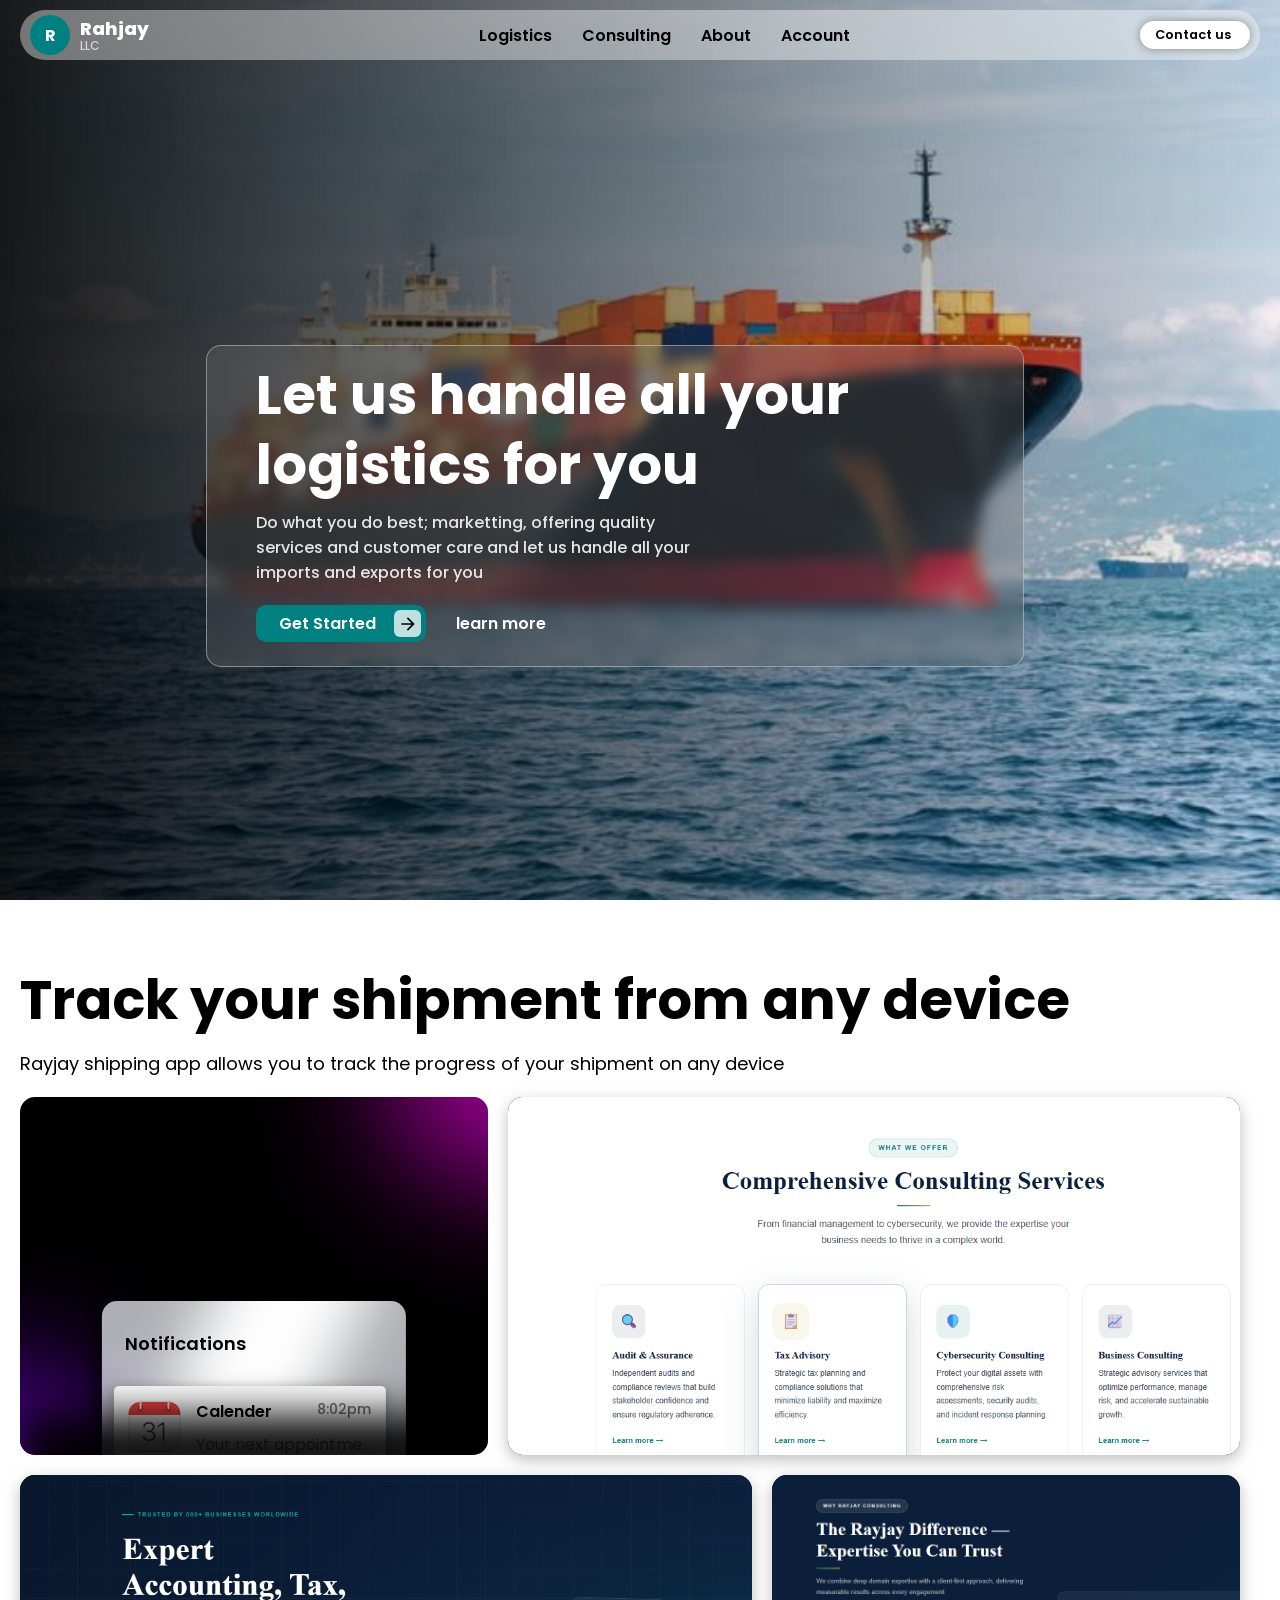
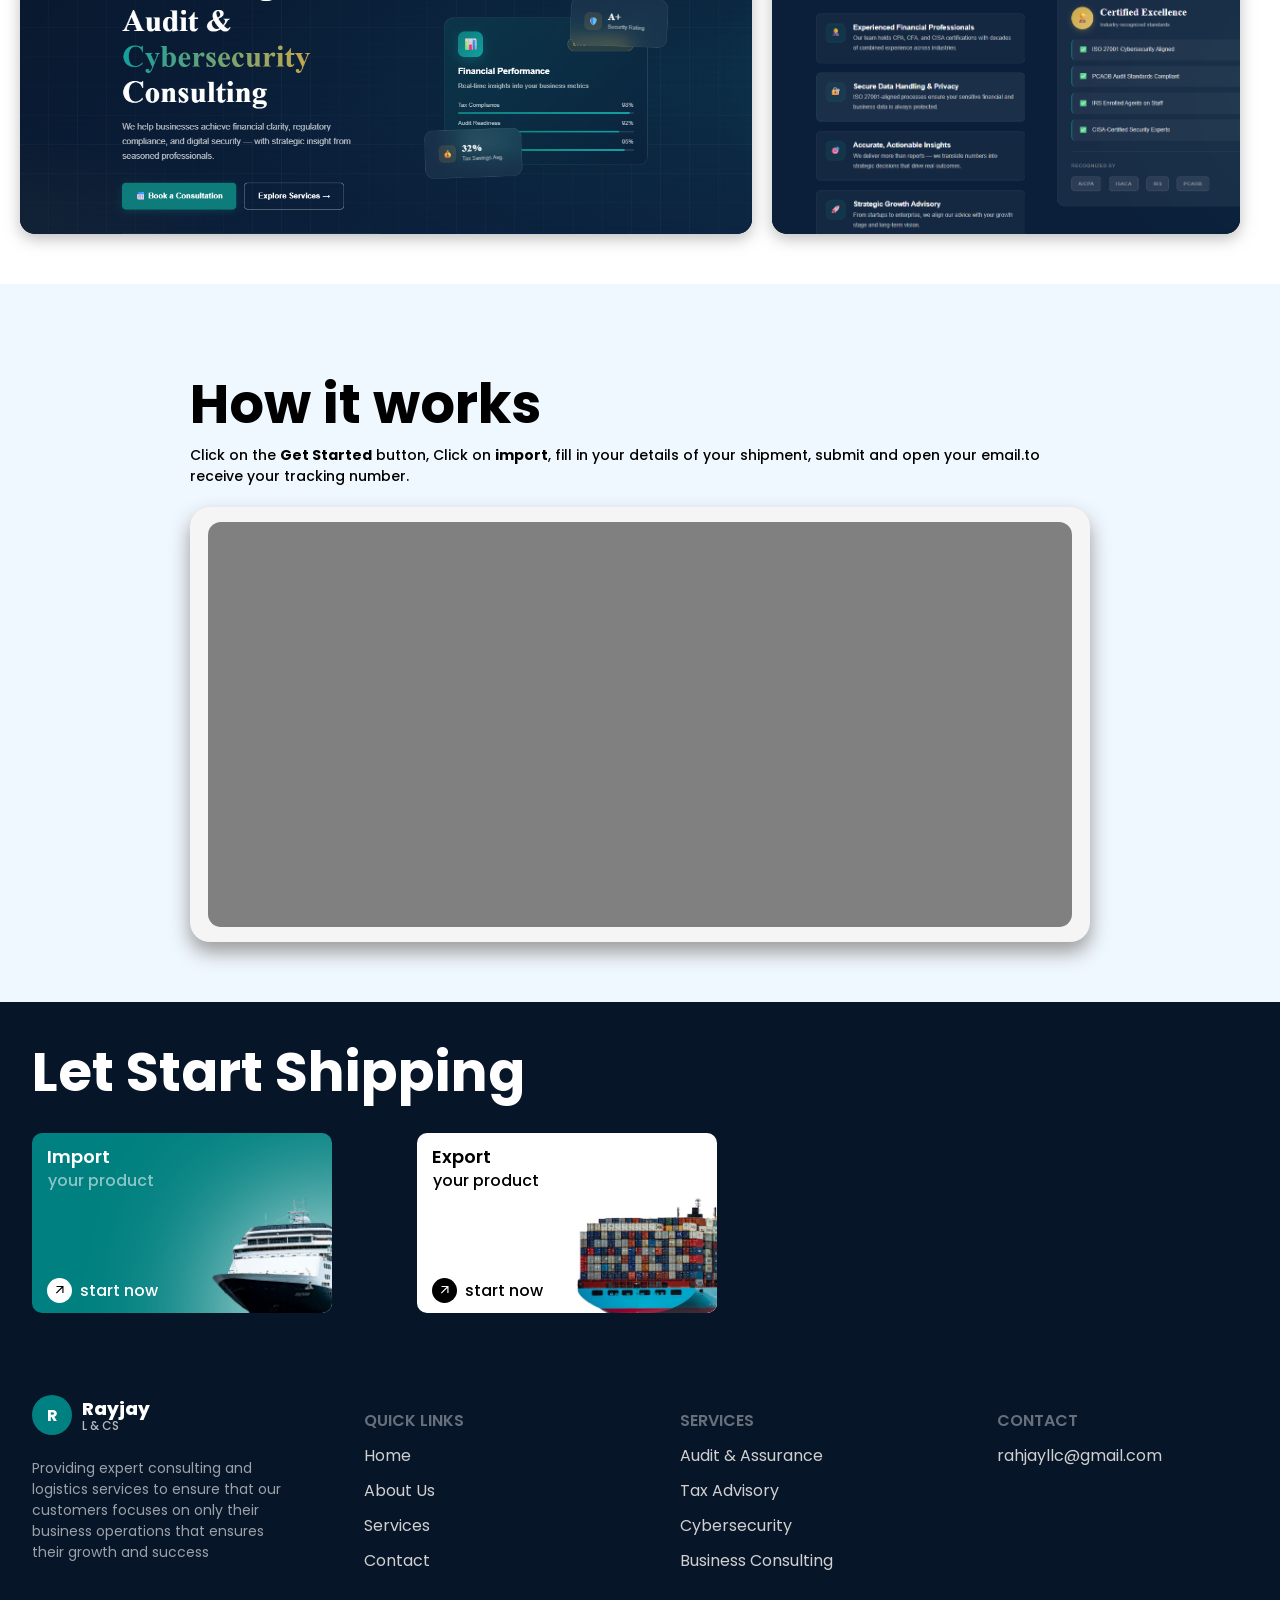
==== commit a98158f2: "Update index.html" ====
--- a/index.html
+++ b/index.html
@@ -3,8 +3,12 @@
 <head>
   <meta charset="UTF-8">
   <meta name="viewport" content="width=device-width, initial-scale=1.0">
-  <title>Rayjay</title>
+  <meta name="google-site-verification" content="dZYSysP-HEvOTDuuSNNZOBdY7VZ97eUAbbyRxMRxkvg" />
+  <title>Rahjay LLC</title>
   <link rel="stylesheet" href="./css/index.css">
+   <link rel="icon" type="image/png" sizes="32x32" href="favicon-32x32.png">
+  <link rel="icon" type="image/png" sizes="16x16" href="favicon-16x16.png">
+  <link rel="apple-touch-icon" href="/apple-touch-icon.png">
 </head>
 <body>
   <header>
@@ -14,8 +18,8 @@
           R
         </div>
         <div class="logo-name">
-          <span>Rayjay</span>
-          <span>L & C</span>
+          <span>Rahjay</span>
+          <span>LLC</span>
         </div>
       </div>
 
@@ -58,8 +62,8 @@
             R
           </div>
           <div class="logo-name">
-            <span style="color: white;">Rayjay</span>
-            <span style="color: rgba(255, 255, 255, 0.682);">L & C</span>
+            <span style="color: white;">Rayhay</span>
+            <span style="color: rgba(255, 255, 255, 0.682);">LLC</span>
           </div>
         </div>
         <button class="close">
@@ -204,7 +208,7 @@
                   </div>
                   <div class="nameTimeMsg">
                     <div class="nameTime">
-                      <span class="name">Rayjay</span>
+                      <span class="name">Rahjay</span>
                       <span class="time">11:11pm</span>
                     </div>
                     <span class="msg">
@@ -219,7 +223,7 @@
                   </div>
                   <div class="nameTimeMsg">
                     <div class="nameTime">
-                      <span class="name">Rayjay</span>
+                      <span class="name">Rahjay</span>
                       <span class="time">11:11pm</span>
                     </div>
                     <span class="msg">
@@ -370,4 +374,4 @@
   </main>
   <script src="./script/index.js"></script>
 </body>
-</html>+</html>
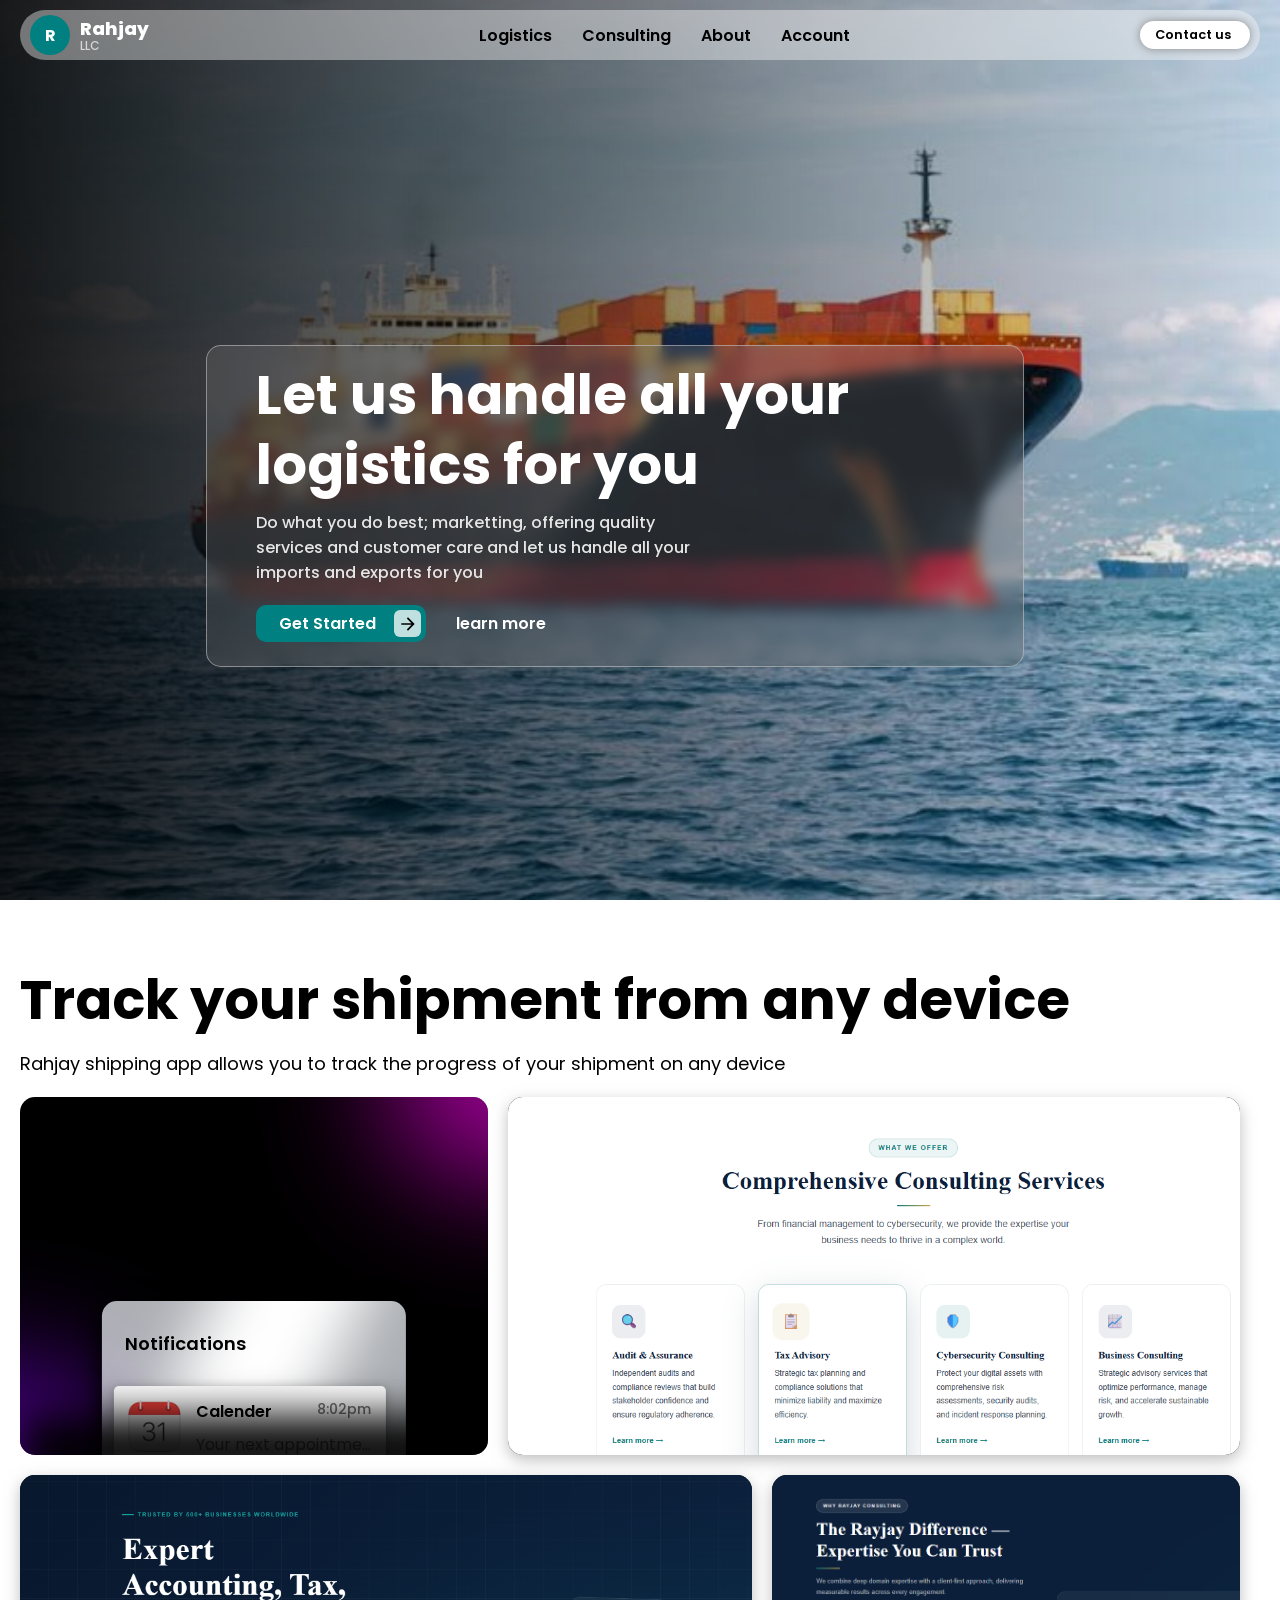
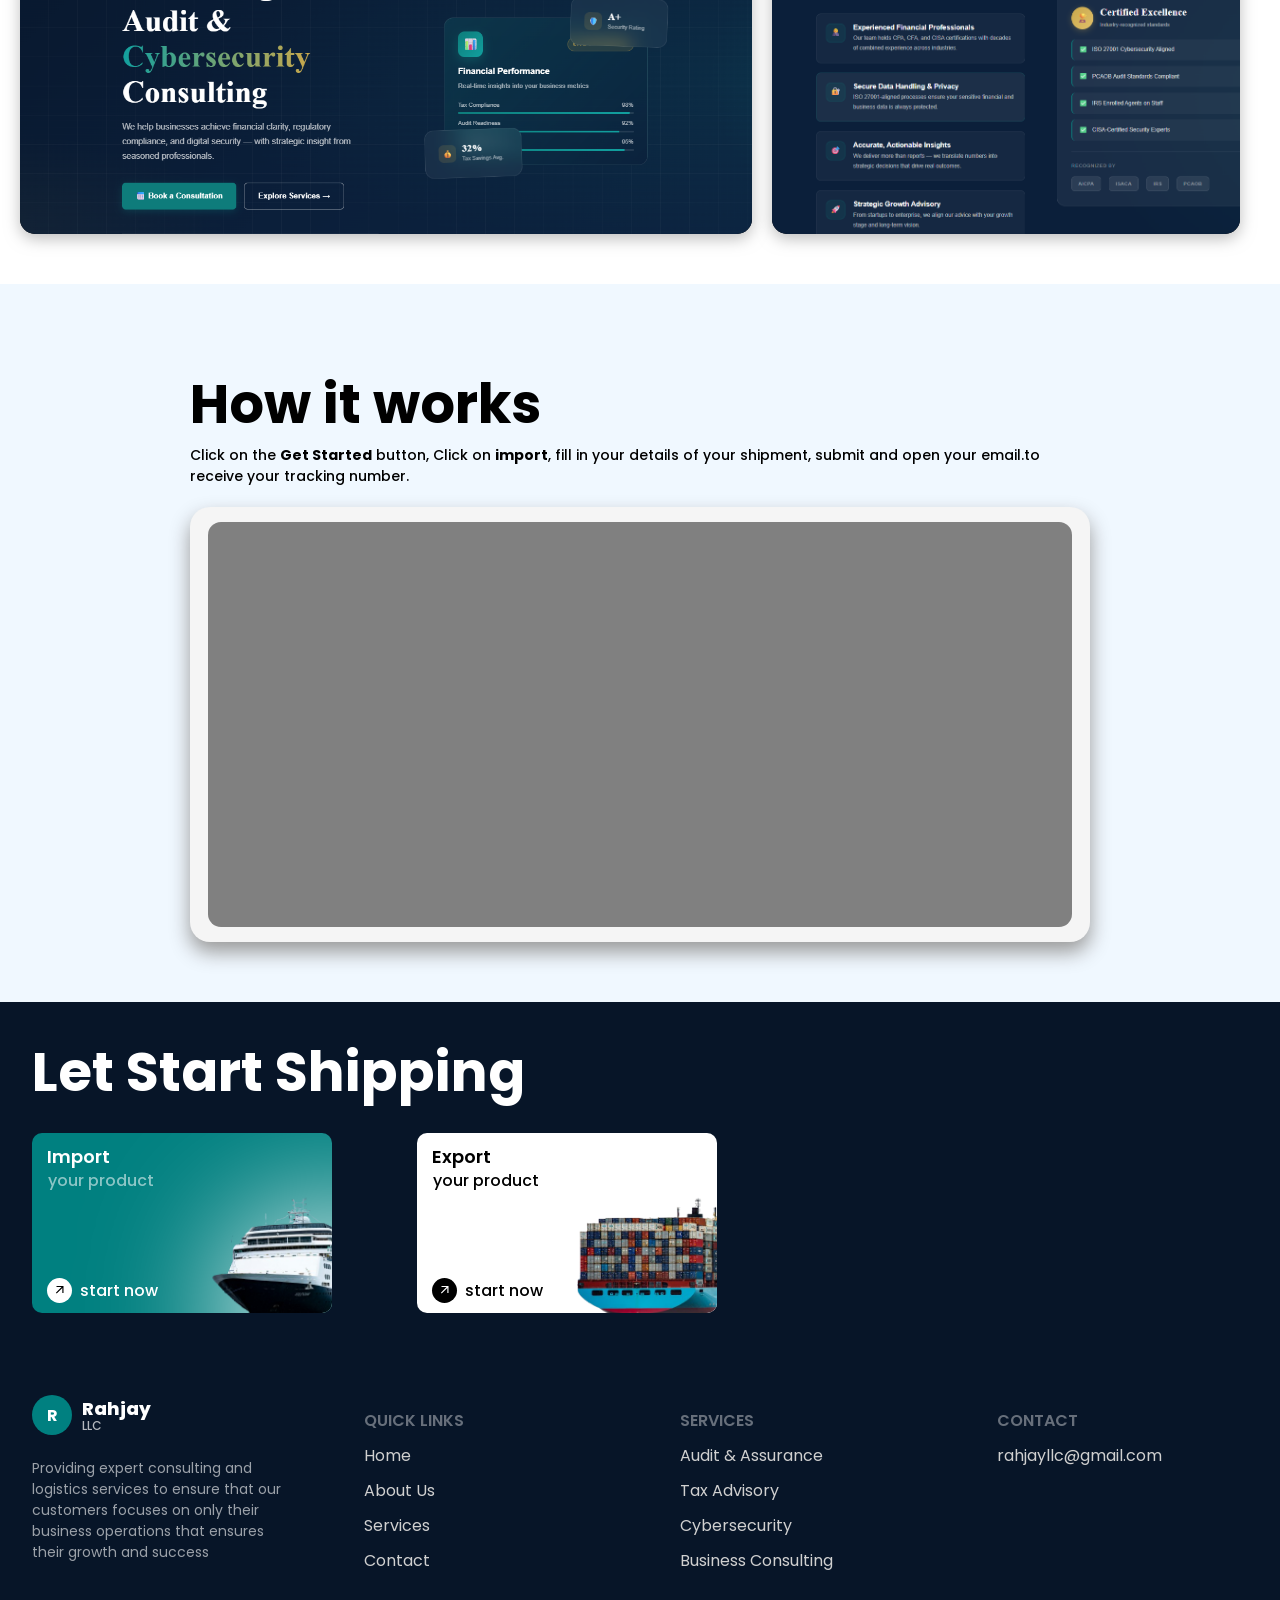
==== commit 7888fc70: "Update index.html" ====
--- a/index.html
+++ b/index.html
@@ -2,6 +2,11 @@
 <html lang="en">
 <head>
   <meta charset="UTF-8">
+   <meta name="description" content="Simplifying Global Trade: Your Guide to Seamless Import and Export Between the United States, Ghana, and Beyond. In the modern global economy, the ability to move goods across borders is the heartbeat of business growth. However, for many entrepreneurs and established corporations, the world of international trade can feel like a maze of regulations, shipping delays, and complex paperwork. Our mission is to change that. We make import and export seamless and easy, providing a bridge that connects markets and ensures your products reach their destination without the usual headaches. Whether you are looking for reliable logistics to move products from the United States to Ghana or need to streamline your operations from Ghana to the United States, we provide the end-to-end support necessary to succeed. But we don't stop at shipping. To truly thrive internationally, a business needs a safety net of professional services—ranging from cybersecurity to tax advisory and planning. Bridging the Gap: Logistics from the United States to Ghana. The trade corridor between North America and West Africa is rich with opportunity, but it requires a partner who understands the local nuances of both regions. Facilitating an import or export between these two points involves more than just booking a container; it requires a deep understanding of customs, duties, and efficient routing. Our specialized services for shipping from the United States to Ghana are designed for speed and reliability. We handle the heavy lifting, ensuring that your logistics chain remains unbroken. By leveraging our local expertise in both the U.S. and Ghana, we minimize delays at the port and ensure that seamless is not just a buzzword, but a daily reality for your business. Streamlining Shipping from Ghana to the United States. Conversely, moving goods from Ghana to the United States presents its own unique set of requirements. From meeting stringent U.S. regulatory standards to managing the intricacies of Ghanaian export documentation, our team ensures your goods are compliant and ready for the American market. We provide the visibility and communication you need to feel confident that your cargo is moving safely across the Atlantic. Beyond Borders: Import and Export to Any Part of the World. While the U.S.-Ghana corridor is a core specialty, our reach is truly global. We facilitate import and export to any part of the world, connecting businesses in Africa and America to markets in Europe, Asia, and beyond. The complexity of global logistics increases exponentially as you enter new territories. Each country has its own set of rules and risks. Our global network allows us to offer a consistent, high-level service regardless of the origin or destination. Whether you are moving raw materials, consumer electronics, or industrial machinery, our goal is to make the process of import and export as simple as a domestic transaction. More Than Logistics: A Foundation of Expert Consultancy. A successful international business is built on more than just moving physical goods; it is built on a foundation of security, compliance, and strategic financial management. This is why we have integrated expert-level business consultancy into our core offerings. We believe that global trade and professional corporate services go hand-in-hand.
+    Protecting Your Digital Assets with Cybersecurity. In an era of digital documentation and international wire transfers, cybersecurity is no longer optional—it is a business necessity. A single breach can disrupt your entire supply chain and damage your reputation. Our cybersecurity experts work with you to fortify your digital infrastructure, ensuring that your sensitive trade data and financial information remain protected against global threats. Navigating Compliance with Audit and Assurance. Transparency and trust are the currency of international trade. Our audit and assurance services provide the clarity your stakeholders and partners require. By maintaining rigorous standards of financial reporting and compliance, we help you build an authoritative presence in the global market, making it easier to secure financing and establish new trade partnerships. Strategic Growth through Tax Advisory and Planning. Cross-border trade introduces complex tax implications that can significantly impact your bottom line. Our tax advisory and planning team specializes in helping businesses navigate the tax laws of multiple jurisdictions. We work to optimize your tax position, ensuring you remain fully compliant while avoiding the pitfalls of double taxation and unexpected levies. With our combined expertise in business consultancy and tax advisory and planning, we ensure that your expansion into new markets is not only fast but financially sustainable. Your Partner in Global Success. The world is smaller than it has ever been, but the challenges of global trade remain significant. By choosing a partner that understands both the physical movement of goods and the professional complexities of modern business, you position yourself for long-term success. From facilitating logistics from the United States to Ghana to providing the cybersecurity and audit and assurance needed to protect your assets, we are here to ensure your journey is seamless. Ready to simplify your global operations? Contact us today to learn how our import and export services and expert business consultancy can take your company to the next level.
+  "/>
+  <meta name ="author" content="Rahjay LLC"/>
+  <meta name ="keyword" content="import to ghana,united state,export to ghana,import from united state, logistics, consultancy,audits,assurance,tax advisory"/>
   <meta name="viewport" content="width=device-width, initial-scale=1.0">
   <meta name="google-site-verification" content="dZYSysP-HEvOTDuuSNNZOBdY7VZ97eUAbbyRxMRxkvg" />
   <title>Rahjay LLC</title>
@@ -160,7 +165,7 @@
       <div class="section-2-content-text">
         <p class="s2-title">Track your shipment from any device</p>
         <p class="s2-n-content">
-          Rayjay shipping app allows you to track the progress of your shipment on any device
+          Rahjay shipping app allows you to track the progress of your shipment on any device
         </p>
       </div>
       <div class="section-2-graphics">
@@ -315,8 +320,8 @@
                 R
               </div>
               <div class="logo-name">
-                <span>Rayjay</span>
-                <span>L & CS</span>
+                <span>Rahjay</span>
+                <span>LLC</span>
               </div>
             </div>
             <div class="summary-blog">
